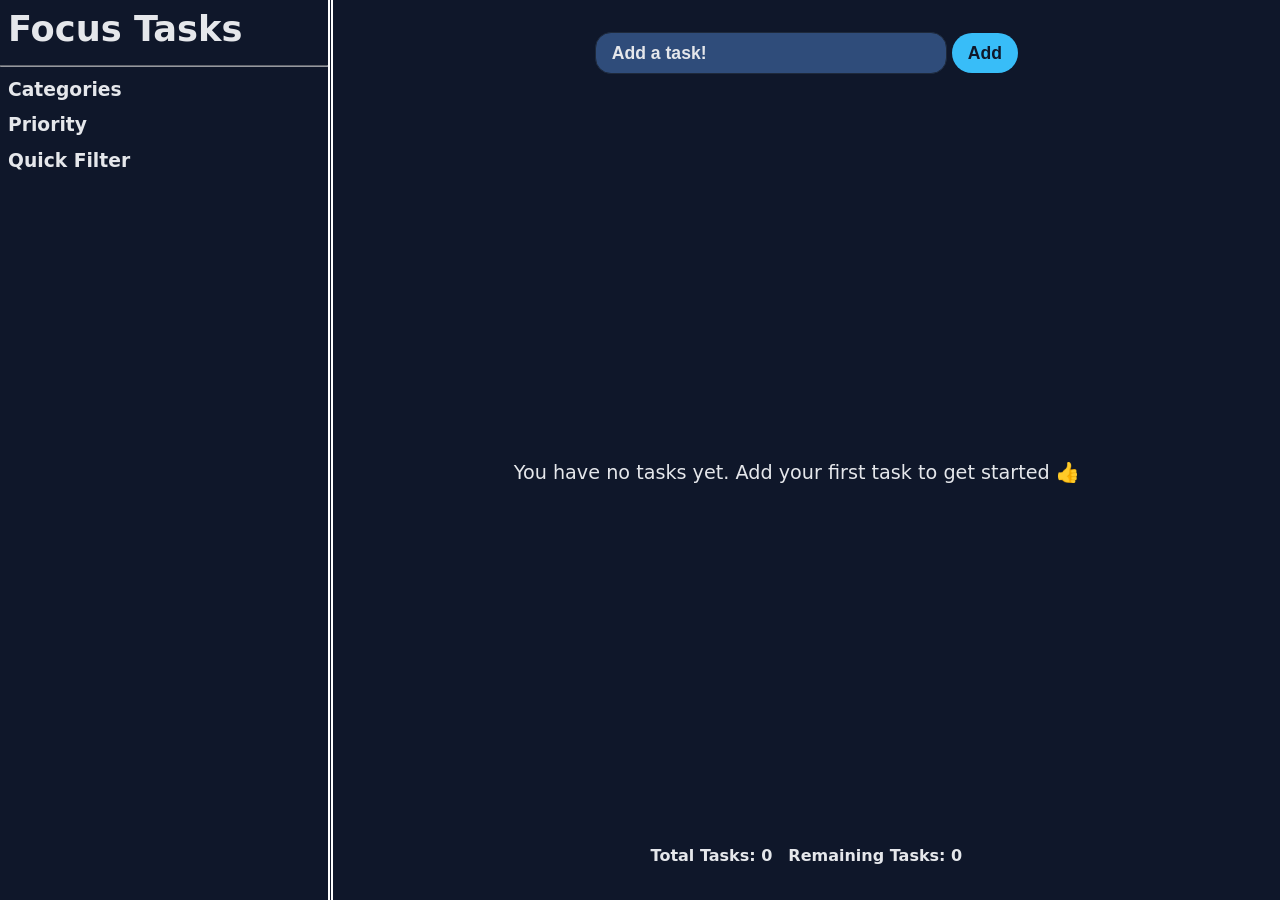
==== 15. todo-app/index.html @ b0e92b52 "Add Core Features to prepare MVP" ====
<!DOCTYPE html>
<html lang="en">
    <head>
        <meta charset="UTF-8" />
        <meta name="viewport" content="width=device-width, initial-scale=1.0" />
        <title>Focus Tasks</title>
        <link rel="stylesheet" href="style.css" />
    </head>
    <body>
        <div class="app-container">
            <aside class="sidebar">
                <header class="app-header">
                    <h1 id="todo-title">Focus Tasks</h1>
                </header>
                <hr />
                <nav class="filters" aria-label="Task filters">
                    <h2 class="visually-hidden">Filters</h2>
                    <div class="filter-options">
                        <h3>Categories</h3>
                        <div class="categories-wrapper">
                            <ul id="category-list"></ul>
                        </div>
                    </div>
                    <div class="filter-options">
                        <h3>Priority</h3>
                        <div class="priority-wrapper">
                            <ul id="priority-list"></ul>
                        </div>
                    </div>
                    <div class="filter-options">
                        <h3>Quick Filter</h3>
                        <div class="filter-wrapper">
                            <ul id="filter-list">
                                <li class="nav-li">High</li>
                                <li class="nav-li">Medium</li>
                                <li class="nav-li">Low</li>
                            </ul>
                        </div>
                    </div>
                </nav>
            </aside>

            <main class="main-content">
                <section class="new-task">
                    <form id="new-task-form">
                        <input
                            type="text"
                            autocomplete="off"
                            placeholder="Add a task!"
                            name="task"
                            id="new-task-input"
                        />
                        <button type="submit">Add</button>
                    </form>
                </section>

                <section class="task-list" aria-label="Task list">
                    <p id="empty-msg">
                        You have no tasks yet. Add your first task to get
                        started 👍
                    </p>
                    <ul id="tasks"></ul>
                </section>

                <footer class="summary-bar">
                    <p>Total Tasks: <span id="total-tasks">0</span></p>
                    <p>Remaining Tasks: <span id="remaining-tasks">0</span></p>
                </footer>
            </main>
        </div>

        <script type="module" src="app.js"></script>
    </body>
</html>
---- 15. todo-app/style.css ----
* {
    margin: 0;
    padding: 0;
    box-sizing: border-box;
}

:root {
    --bg-color: #0f172a;
    --bg-todo: #1e293b;
    --accent-button: #38bdf8;
    --secondary-accent: #f97316;
    --primary-text: #e5e7eb;
    --secondary-text: #9ca3af;
    --strike-through: #6b7280;
}

body {
    min-height: 100vh;
    min-height: 100dvh;
    background-color: var(--bg-color);
    font-family: system-ui, -apple-system, BlinkMacSystemFont, "Segoe UI",
        Roboto, Oxygen, Ubuntu, Cantarell, "Open Sans", "Helvetica Neue",
        sans-serif;
    color: var(--primary-text);
}

.app-container {
    height: 100%;
    width: 100%;
    display: flex;
}

.sidebar {
    width: 26%;
    height: 100vh;
    border-right: 5px double white;
}

hr {
    margin: 0.5rem 0;
    opacity: 0.6;
}

#todo-title {
    font-size: 2.2rem;
    font-weight: bold;
    padding: 0.5rem;
}

.visually-hidden {
    position: absolute;
    top: 0;
    width: 1px;
    height: 1px;
    overflow: hidden;
    pointer-events: none;
    white-space: wrap;
}

.filter-options {
    padding: 0.25rem 0.5rem;
    cursor: pointer;
    margin-bottom: 0.4rem;
    border-radius: 0.5rem;
    transition: background-color 0.2s ease, border-radius 0.2s ease;
}

.filter-options:hover {
    background-color: rgba(148, 163, 184, 0.1);
    border-radius: 1rem;
}

.nav-li {
    margin-top: 0.3rem;
    padding: 0 1rem;
    list-style-type: none;

    max-height: 0;
    opacity: 0;
    overflow: hidden;
    transform: translateY(-4px);
    transition: max-height 0.25s ease, opacity 0.25s ease, transform 0.25s ease,
        padding-top 0.25s ease, padding-bottom 0.25s ease;

    padding-top: 0;
    padding-bottom: 0;
}

.filter-options:hover .nav-li {
    max-height: 40px;
    opacity: 1;
    transform: translateY(0);
    padding-top: 0.25rem;
    padding-bottom: 0.25rem;
}

.nav-li:hover {
    background-color: var(--bg-color);
    border-radius: 0.5rem;
}

.main-content {
    width: 74%;
    min-height: 100vh;
    min-height: 100dvh;
    display: flex;
    flex-direction: column;
    align-items: center;
    justify-content: space-between;
}

#empty-msg {
    font-size: 1.2rem;
}

.new-task {
    width: 100%;
    min-height: 15vh;
    min-height: 15dvh;
    display: flex;
    justify-content: center;
}

#new-task-form input {
    width: 22rem;
    padding: 0.6rem 0.6rem 0.6rem 1rem;
    margin-top: 2rem;
    background-color: #2f4c7a;
    border: 1px solid #1e293b;
    font-size: 1.1rem;
    border-radius: 1rem;
    font-weight: bold;
    color: var(--secondary-text);
}

#new-task-form:focus {
    outline: 2px solid var(--accent-button);
    border-color: var(--accent-button);
}

#new-task-form input::placeholder {
    color: #e5e7eb;
}

#new-task-form button {
    background-color: var(--accent-button);
    color: #0f172a;
    font-weight: bolder;
    border: none;
    padding: 0.6rem 1rem;
    border-radius: 9999px;
    font-size: 1.1rem;
    cursor: pointer;
    transition: transform 0.1s ease, box-shadow 0.1s ease, background 0.1s ease;
}

#new-task-form button:hover {
    background-color: #0ea5e9;
    transform: translateY(-1px);
    box-shadow: 0 4px 12px rgba(56, 189, 248, 0.3);
}

.task-list {
    width: 100%;
    min-height: 75vh;
    min-height: 75dvh;
    display: flex;
    justify-content: center;
    align-items: center;
}

#tasks {
    border-radius: 0.7rem;
    padding: 0 0.6rem;
    min-height: 40vh;
    max-height: 68vh;
    list-style-type: none;
    overflow-y: auto;
}

#tasks::-webkit-scrollbar {
    width: 8px;
}
#tasks::-webkit-scrollbar-track {
    background: #e0e0e0;
    border-radius: 8px;
}
#tasks::-webkit-scrollbar-thumb {
    background: #4a4a4a;
    border-radius: 8px;
}
#tasks::-webkit-scrollbar-thumb:hover {
    background: #2c2c2c;
}

.task-li {
    font-size: 1.3rem;
    min-width: 41rem;
    padding: 0.6rem;
    font-weight: 600;
    display: flex;
    justify-content: space-between;
    background-color: var(--bg-todo);
    border-radius: 0.8rem;
}
.task-li + .task-li {
    margin-top: 0.5rem;
}
.btn-style {
    background-color: var(--accent-button);
    color: #0f172a;
    font-weight: bolder;
    width: 3.5rem;
    height: 1.7rem;
    border: none;
    border-radius: 9999px;
    transition: transform 0.1s ease, box-shadow 0.1s ease, background 0.1s ease;
    cursor: pointer;
}

.btn-style:hover {
    background-color: #0ea5e9;
    transform: translateY(-1px);
    box-shadow: 0 4px 12px rgba(56, 189, 248, 0.3);
}

.summary-bar {
    min-height: 10vh;
    min-height: 10dvh;
    width: 100%;
    display: flex;
    justify-content: center;
    align-items: center;
    gap: 1rem;
}

.summary-bar p {
    font-weight: bold;
}
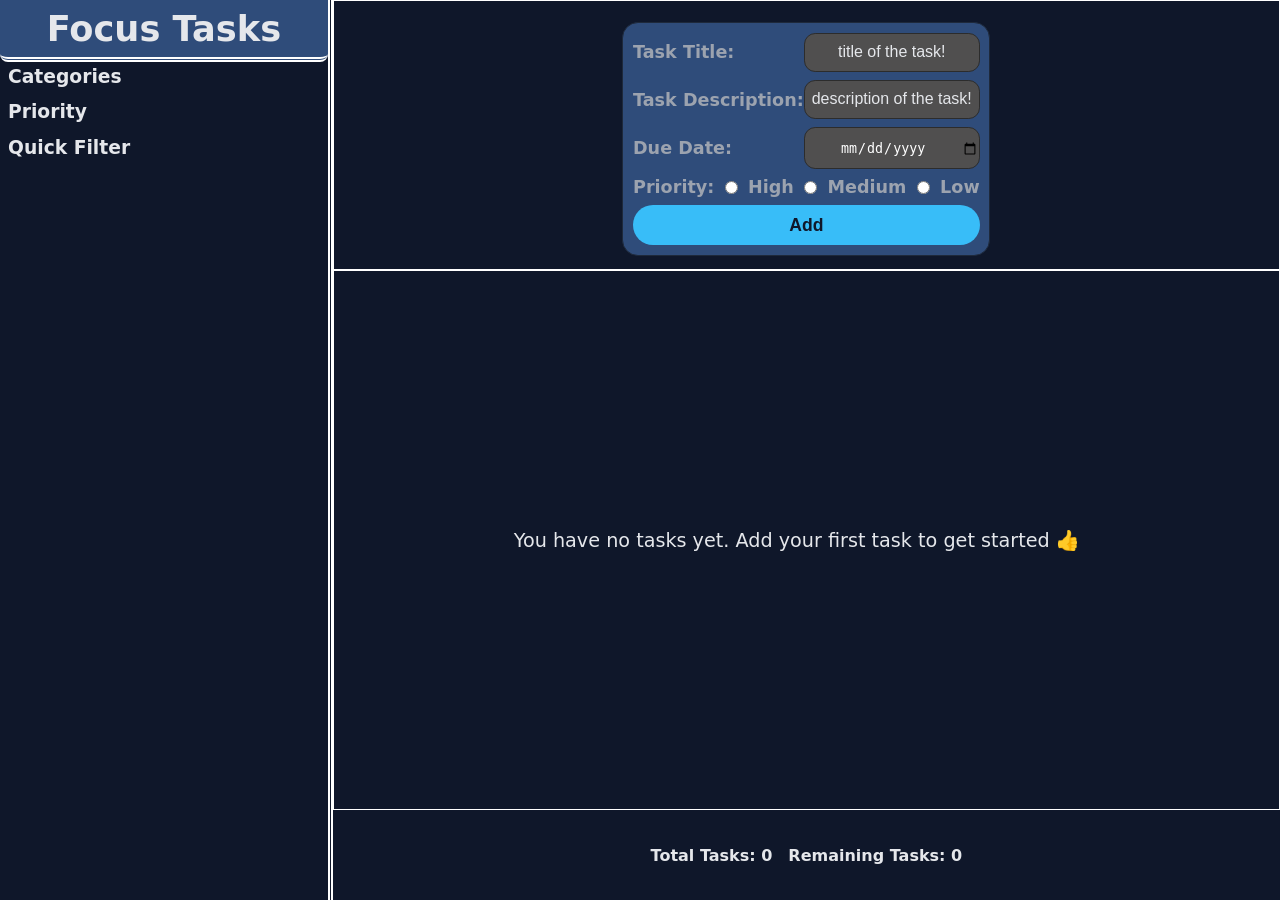
==== commit 9fe49e21: "Refactor task input form and styles for improved usability and layout" ====
--- a/15. todo-app/index.html
+++ b/15. todo-app/index.html
@@ -12,7 +12,6 @@
                 <header class="app-header">
                     <h1 id="todo-title">Focus Tasks</h1>
                 </header>
-                <hr />
                 <nav class="filters" aria-label="Task filters">
                     <h2 class="visually-hidden">Filters</h2>
                     <div class="filter-options">
@@ -43,13 +42,48 @@
             <main class="main-content">
                 <section class="new-task">
                     <form id="new-task-form">
-                        <input
-                            type="text"
-                            autocomplete="off"
-                            placeholder="Add a task!"
-                            name="task"
-                            id="new-task-input"
-                        />
+                        <p>
+                            <label class="label-style" for="task-title"> Task Title: </label>
+                            <input
+                                type="text"
+                                autocomplete="off"
+                                placeholder="title of the task!"
+                                name="task-title"
+                                id="new-task-title"
+                                class="input-style"
+                            />
+                        </p>
+                        <p>
+                            <label class="label-style" for="task-description">
+                                Task Description:
+                            </label>
+                            <input
+                                type="text"
+                                autocomplete="off"
+                                placeholder="description of the task!"
+                                name="task-description"
+                                id="new-task-description"
+                                class="input-style"
+                            />
+                        </p>
+                        <p>
+                            <label class="label-style" for="due-date">Due Date:</label>
+                            <input
+                                type="date"
+                                name="due-date"
+                                id="task-due-date"
+                                class="input-style"
+                            />
+                        </p>
+                        <p>
+                            <label for=priority">Priority:</label>
+                            <input type="radio" name="high" id="high-priority">
+                            <label for="high">High</label>
+                            <input type="radio" name="medium" id="medium-priority">
+                            <label for="medium">Medium</label>
+                            <input type="radio" name="low" id="low-priority">
+                            <label for="low">Low</label>
+                        </p>
                         <button type="submit">Add</button>
                     </form>
                 </section>
--- a/15. todo-app/style.css
+++ b/15. todo-app/style.css
@@ -36,15 +36,16 @@
     border-right: 5px double white;
 }
 
-hr {
-    margin: 0.5rem 0;
-    opacity: 0.6;
-}
-
 #todo-title {
     font-size: 2.2rem;
     font-weight: bold;
     padding: 0.5rem;
+    background-color: #2f4c7a;
+    border-radius: 0 0 0.5rem 0.5rem;
+    border-bottom: 5px double white;
+    display: flex;
+    align-items: center;
+    justify-content: center;
 }
 
 .visually-hidden {
@@ -115,31 +116,54 @@
 
 .new-task {
     width: 100%;
-    min-height: 15vh;
-    min-height: 15dvh;
-    display: flex;
-    justify-content: center;
-}
-
-#new-task-form input {
-    width: 22rem;
-    padding: 0.6rem 0.6rem 0.6rem 1rem;
-    margin-top: 2rem;
+    min-height: 30vh;
+    min-height: 30dvh;
+    border: 1px solid white;
+    display: flex;
+    justify-content: center;
+    align-items: center;
+}
+
+#new-task-form {
+    min-width: 22rem;
+    max-width: 32rem;
+    padding: 0.6rem;
+    margin-top: 0.5rem;
     background-color: #2f4c7a;
     border: 1px solid #1e293b;
     font-size: 1.1rem;
     border-radius: 1rem;
     font-weight: bold;
     color: var(--secondary-text);
-}
-
-#new-task-form:focus {
+    display: flex;
+    flex-direction: column;
+    gap: 0.5rem;
+}
+
+#new-task-form p {
+    display: flex;
+    justify-content: space-between;
+    align-items: center;
+}
+
+.input-style {
+    width: 11rem;
+    text-align: center;
+    padding: 0.7rem 0;
+    border-radius: 0.7rem;
+    border: 1px solid #2c2c2c;
+    background-color: #504f4f;
+    color: white;
+}
+
+.input-style:focus {
     outline: 2px solid var(--accent-button);
     border-color: var(--accent-button);
 }
 
 #new-task-form input::placeholder {
     color: #e5e7eb;
+    font-size: medium;
 }
 
 #new-task-form button {
@@ -162,11 +186,12 @@
 
 .task-list {
     width: 100%;
-    min-height: 75vh;
-    min-height: 75dvh;
-    display: flex;
-    justify-content: center;
-    align-items: center;
+    min-height: 60vh;
+    min-height: 60dvh;
+    display: flex;
+    justify-content: center;
+    align-items: center;
+    border: 1px solid white;
 }
 
 #tasks {
